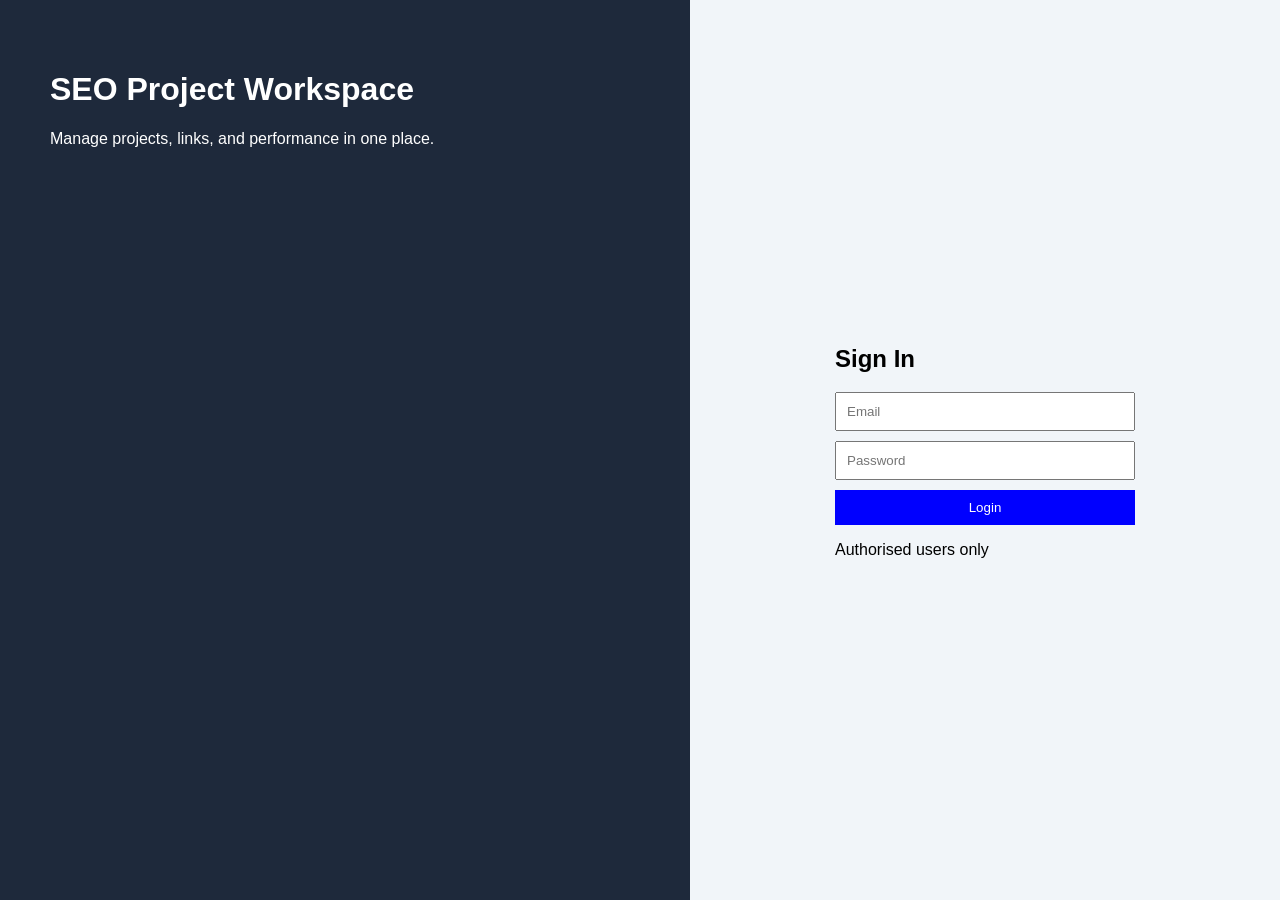
==== index.html @ 99709159 "Initial commit - login system" ====
<!DOCTYPE html>
<html lang="en">
<head>
  <meta charset="UTF-8">
  <title>Login | SEO Workspace</title>
  <link rel="stylesheet" href="css/style.css">
</head>
<body>

<div class="container">

  <div class="left-panel">
    <h1>SEO Project Workspace</h1>
    <p>Manage projects, links, and performance in one place.</p>
  </div>

  <div class="right-panel">
    <form id="loginForm">
      <h2>Sign In</h2>

      <input type="email" id="email" placeholder="Email" required>
      <input type="password" id="password" placeholder="Password" required>

      <button type="submit">Login</button>
      <p>Authorised users only</p>
    </form>
  </div>

</div>

<script src="js/auth.js"></script>
</body>
</html>
---- css/style.css ----
body {
  margin: 0;
  font-family: Arial;
}

.container {
  display: flex;
  height: 100vh;
}

.left-panel {
  width: 50%;
  background: #1e293b;
  color: white;
  padding: 50px;
}

.right-panel {
  width: 50%;
  display: flex;
  justify-content: center;
  align-items: center;
  background: #f1f5f9;
}

form {
  width: 300px;
  display: flex;
  flex-direction: column;
}

input {
  margin-bottom: 10px;
  padding: 10px;
}

button {
  padding: 10px;
  background: blue;
  color: white;
  border: none;
}
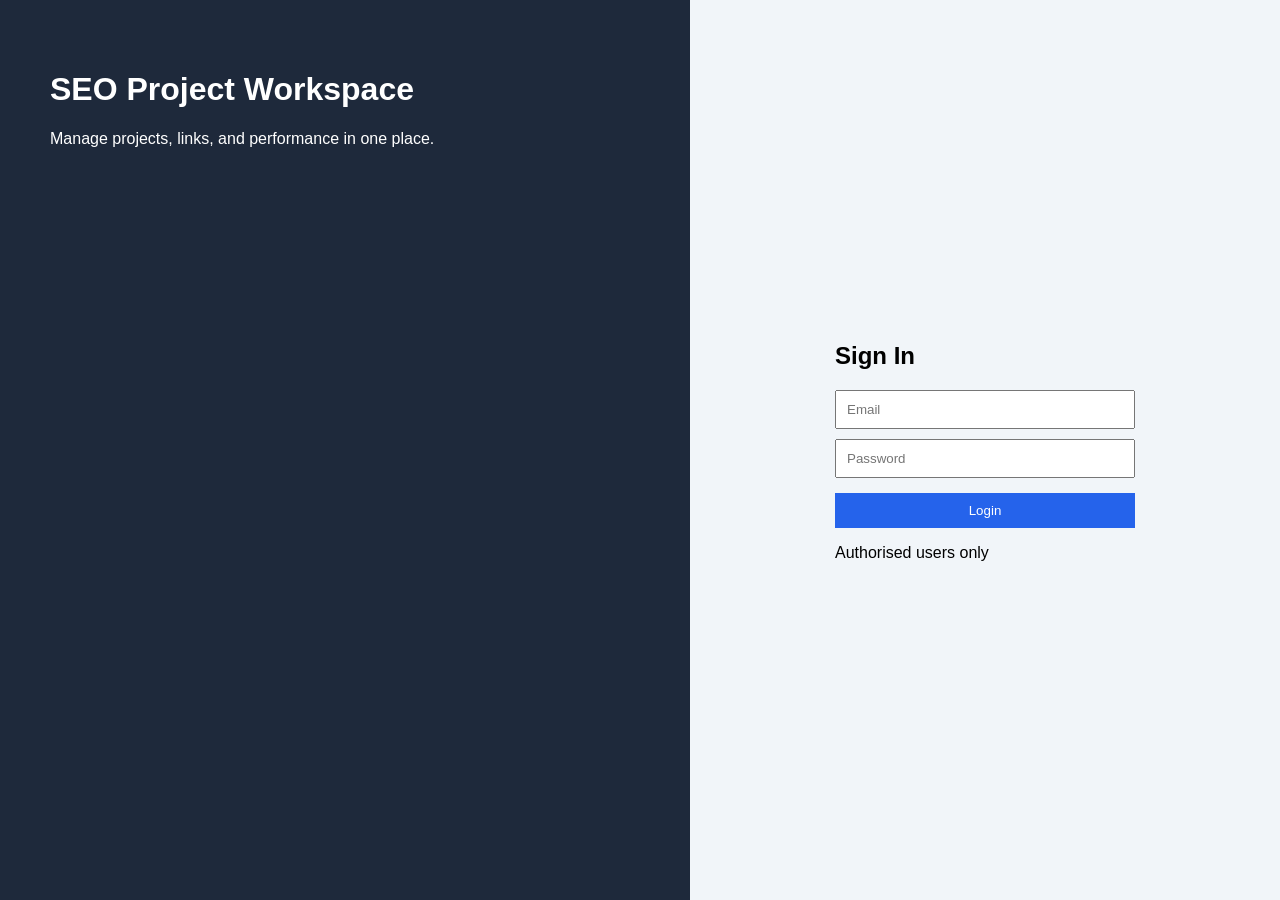
==== commit 9abf159f: "Updates" ====
--- a/index.html
+++ b/index.html
@@ -28,6 +28,11 @@
 
 </div>
 
-<script src="js/auth.js"></script>
+<script type="module">
+  import { seedUsers } from "./js/users.js";
+  seedUsers();
+</script>
+
+<script type="module" src="js/auth.js"></script>
 </body>
 </html>
--- a/css/style.css
+++ b/css/style.css
@@ -1,11 +1,24 @@
+/* ===== GLOBAL STYLES ===== */
 body {
   margin: 0;
   font-family: Arial;
+  background: #f5f7fa;
 }
 
+button {
+  padding: 10px;
+  background: #2563eb;
+  color: white;
+  border: none;
+  cursor: pointer;
+  margin-top: 5px;
+}
+
+/* ===== LOGIN PAGE ===== */
 .container {
   display: flex;
   height: 100vh;
+  padding: 0; /* override global padding */
 }
 
 .left-panel {
@@ -34,9 +47,138 @@
   padding: 10px;
 }
 
-button {
+/* ===== DASHBOARD ===== */
+.project-card {
+  background: white;
+  padding: 15px;
+  border-radius: 10px;
+  cursor: pointer;
+  border: 1px solid #ddd;
+  transition: 0.2s;
+}
+
+.project-card:hover {
+  transform: translateY(-3px);
+  background: #eef2ff;
+}
+
+.card-header {
+  display: flex;
+  justify-content: space-between;
+  margin-bottom: 10px;
+}
+
+.folder-icon {
+  font-size: 20px;
+}
+
+.card-actions button {
+  background: none;
+  color: red;
+  font-size: 16px;
+}
+
+/* ===== TABS ===== */
+.tabs {
+  margin-bottom: 20px;
+}
+
+.tabs button {
+  margin-right: 10px;
+  background: #e2e8f0;
+  color: #000;
+}
+
+.tabs button:hover {
+  background: #cbd5f5;
+}
+
+.main-container {
+  padding: 20px;
+}
+
+/* ===== DASHBOARD HEADER ===== */
+.dashboard-header {
+  display: flex;
+  justify-content: space-between;
+  align-items: center;
+  margin-bottom: 25px;
+}
+
+.header-actions {
+  display: flex;
+  gap: 10px;
+}
+
+#searchInput {
   padding: 10px;
-  background: blue;
+  border: 1px solid #ccc;
+  border-radius: 6px;
+}
+
+/* ===== PROJECT GRID ===== */
+.project-grid {
+  display: grid;
+  grid-template-columns: repeat(auto-fill, minmax(250px, 1fr));
+  gap: 20px;
+}
+
+/* ===== APP LAYOUT ===== */
+.app-layout {
+  display: flex;
+  height: 100vh;
+}
+
+/* ===== SIDEBAR ===== */
+.sidebar {
+  width: 250px;
+  background: #1e293b;
   color: white;
-  border: none;
+  display: flex;
+  flex-direction: column;
+  justify-content: space-between;
+  padding: 20px;
+}
+
+.sidebar h2 {
+  margin: 0;
+}
+
+.role-text {
+  font-size: 12px;
+  color: #94a3b8;
+  margin-bottom: 20px;
+}
+
+.menu {
+  list-style: none;
+  padding: 0;
+}
+
+.menu li {
+  padding: 10px;
+  cursor: pointer;
+  border-radius: 6px;
+}
+
+.menu li.active,
+.menu li:hover {
+  background: #334155;
+}
+
+/* ===== SIDEBAR FOOTER ===== */
+.sidebar-footer {
+  margin-top: auto;
+}
+
+.sidebar-footer button {
+  width: 100%;
+  margin-top: 10px;
+}
+
+/* ===== MAIN CONTENT ===== */
+.main-content {
+  flex: 1;
+  background: #f5f7fa;
+  overflow-y: auto;
 }
